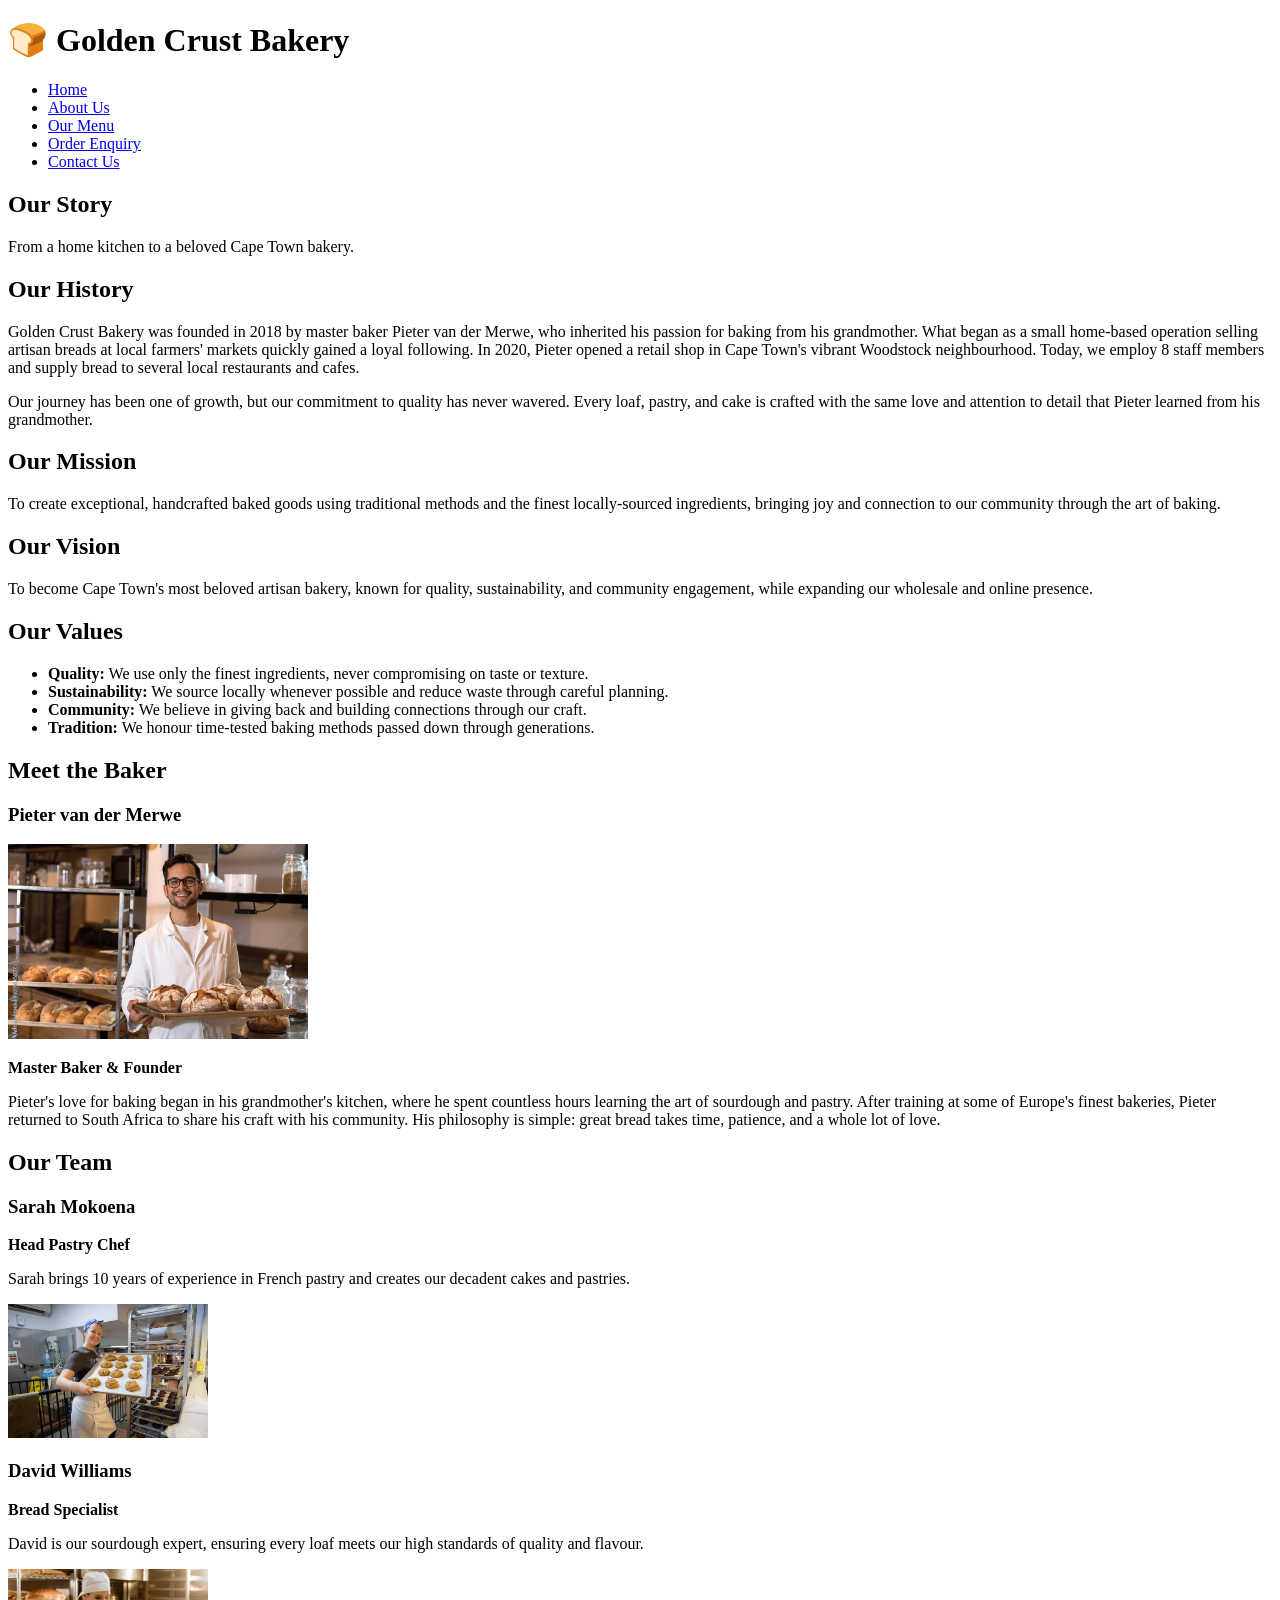
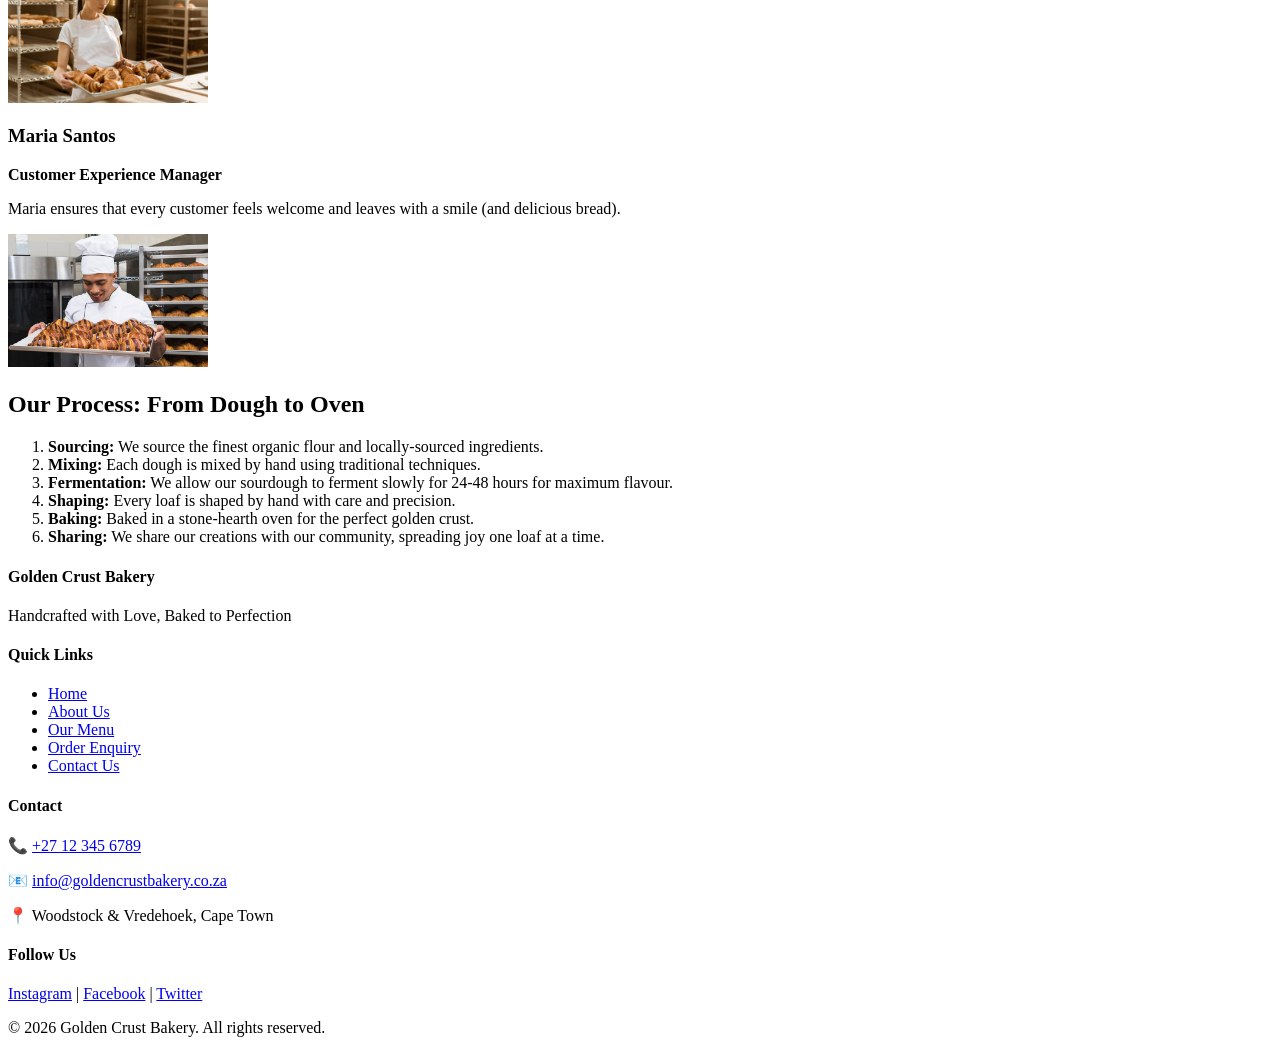
==== about.html @ 2349ea5e "Initial commit - completed all HTML pages" ====
<!DOCTYPE html>
<html lang="en">
<head>
    <meta charset="UTF-8">
    <meta name="viewport" content="width=device-width, initial-scale=1.0">
    <title>About Us - Golden Crust Bakery</title>
    <meta name="description" content="Learn about the story behind Golden Crust Bakery, our master baker Pieter van der Merwe, and our commitment to quality artisan baking.">
</head>
<body>
    <!-- ======================================== -->
    <!-- HEADER & NAVIGATION                      -->
    <!-- ======================================== -->
    <header>
        <div>
            <h1>🍞 Golden Crust Bakery</h1>
        </div>
        <nav>
            <ul>
                <li><a href="index.html">Home</a></li>
                <li><a href="about.html">About Us</a></li>
                <li><a href="products.html">Our Menu</a></li>
                <li><a href="enquiry.html">Order Enquiry</a></li>
                <li><a href="contact.html">Contact Us</a></li>
            </ul>
        </nav>
    </header>

    <!-- ======================================== -->
    <!-- MAIN CONTENT - ABOUT PAGE               -->
    <!-- ======================================== -->
    <main>
        <!-- Page Hero -->
        <section>
            <h2>Our Story</h2>
            <p>From a home kitchen to a beloved Cape Town bakery.</p>
        </section>

        <!-- Our History -->
        <section>
            <h2>Our History</h2>
            <p>Golden Crust Bakery was founded in 2018 by master baker Pieter van der Merwe, who inherited his passion for baking from his grandmother. What began as a small home-based operation selling artisan breads at local farmers' markets quickly gained a loyal following. In 2020, Pieter opened a retail shop in Cape Town's vibrant Woodstock neighbourhood. Today, we employ 8 staff members and supply bread to several local restaurants and cafes.</p>
            <p>Our journey has been one of growth, but our commitment to quality has never wavered. Every loaf, pastry, and cake is crafted with the same love and attention to detail that Pieter learned from his grandmother.</p>
        </section>

        <!-- Mission and Vision -->
        <section>
            <div>
                <h2>Our Mission</h2>
                <p>To create exceptional, handcrafted baked goods using traditional methods and the finest locally-sourced ingredients, bringing joy and connection to our community through the art of baking.</p>
            </div>
            <div>
                <h2>Our Vision</h2>
                <p>To become Cape Town's most beloved artisan bakery, known for quality, sustainability, and community engagement, while expanding our wholesale and online presence.</p>
            </div>
        </section>

        <!-- Our Values -->
        <section>
            <h2>Our Values</h2>
            <ul>
                <li><strong>Quality:</strong> We use only the finest ingredients, never compromising on taste or texture.</li>
                <li><strong>Sustainability:</strong> We source locally whenever possible and reduce waste through careful planning.</li>
                <li><strong>Community:</strong> We believe in giving back and building connections through our craft.</li>
                <li><strong>Tradition:</strong> We honour time-tested baking methods passed down through generations.</li>
            </ul>
        </section>

        <!-- Meet the Baker -->
        <section>
            <h2>Meet the Baker</h2>
            <h3>Pieter van der Merwe</h3>
            <img src="images/baker-pieter.jpg" alt="Pieter van der Merwe, master baker and founder of Golden Crust Bakery" width="300">
            
            <p><strong>Master Baker &amp; Founder</strong></p>
            <p>Pieter's love for baking began in his grandmother's kitchen, where he spent countless hours learning the art of sourdough and pastry. After training at some of Europe's finest bakeries, Pieter returned to South Africa to share his craft with his community. His philosophy is simple: great bread takes time, patience, and a whole lot of love.</p>
        </section>

        <!-- Meet the Team -->
        <section>
            <h2>Our Team</h2>
            <div>
                <!-- Team Member 1 -->
                <div>
                    <h3>Sarah Mokoena</h3>
                    <p><strong>Head Pastry Chef</strong></p>
                    <p>Sarah brings 10 years of experience in French pastry and creates our decadent cakes and pastries.</p>
                    <img src="images/team-baker.jpg" alt="Chef Sarah" width="200">
                </div>
                
                <!-- Team Member 2 -->
                <div>
                    
                    <h3>David Williams</h3>
                    <p><strong>Bread Specialist</strong></p>
                  
              <p>David is our sourdough expert, ensuring every loaf meets our high standards of quality and flavour.</p>
               <img src="images/team-baker2jpg.jpg" alt="Chef David" width="200">
                </div>

                
                <!-- Team Member 3 -->
                <div>
                   
                    <h3>Maria Santos</h3>
                    <p><strong>Customer Experience Manager</strong></p>
                    <p>Maria ensures that every customer feels welcome and leaves with a smile (and delicious bread).</p>
                      <img src="images/team-baker3.jpg" alt="Chef Maria" width="200">
                </div>
            </div>
        </section>

        <!-- The Baking Process -->
        <section>
            <h2>Our Process: From Dough to Oven</h2>
            <ol>
                <li><strong>Sourcing:</strong> We source the finest organic flour and locally-sourced ingredients.</li>
                <li><strong>Mixing:</strong> Each dough is mixed by hand using traditional techniques.</li>
                <li><strong>Fermentation:</strong> We allow our sourdough to ferment slowly for 24-48 hours for maximum flavour.</li>
                <li><strong>Shaping:</strong> Every loaf is shaped by hand with care and precision.</li>
                <li><strong>Baking:</strong> Baked in a stone-hearth oven for the perfect golden crust.</li>
                <li><strong>Sharing:</strong> We share our creations with our community, spreading joy one loaf at a time.</li>
            </ol>
        </section>
    </main>

    <!-- ======================================== -->
    <!-- FOOTER                                   -->
    <!-- ======================================== -->
    <footer>
        <div>
            <h4>Golden Crust Bakery</h4>
            <p>Handcrafted with Love, Baked to Perfection</p>
        </div>
        <div>
            <h4>Quick Links</h4>
            <ul>
                <li><a href="index.html">Home</a></li>
                <li><a href="about.html">About Us</a></li>
                <li><a href="products.html">Our Menu</a></li>
                <li><a href="enquiry.html">Order Enquiry</a></li>
                <li><a href="contact.html">Contact Us</a></li>
            </ul>
        </div>
        <div>
            <h4>Contact</h4>
            <p>📞 <a href="tel:+27123456789">+27 12 345 6789</a></p>
            <p>📧 <a href="mailto:info@goldencrustbakery.co.za">info@goldencrustbakery.co.za</a></p>
            <p>📍 Woodstock &amp; Vredehoek, Cape Town</p>
        </div>
        <div>
            <h4>Follow Us</h4>
            <a href="#">Instagram</a> | 
            <a href="#">Facebook</a> | 
            <a href="#">Twitter</a>
        </div>
        <div>
            <p>&copy; 2026 Golden Crust Bakery. All rights reserved.</p>
        </div>
    </footer>
</body>
</html>
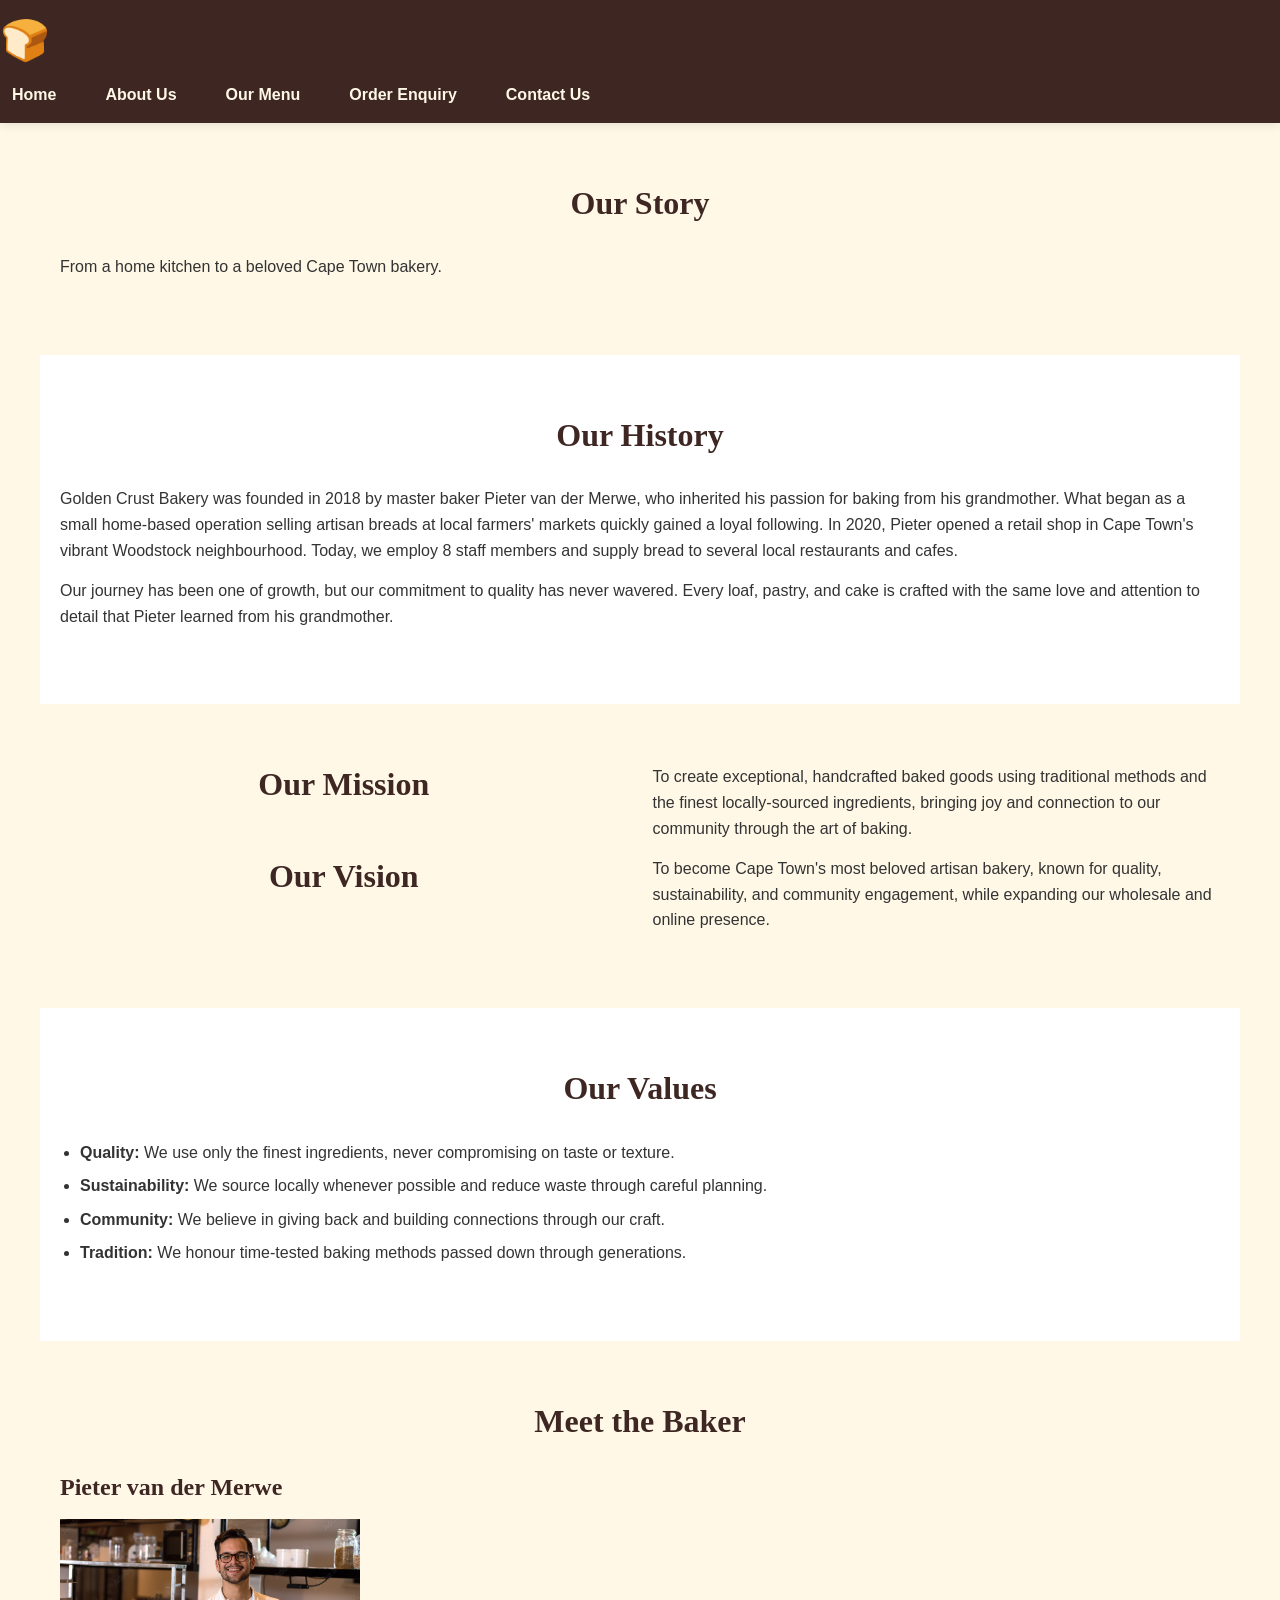
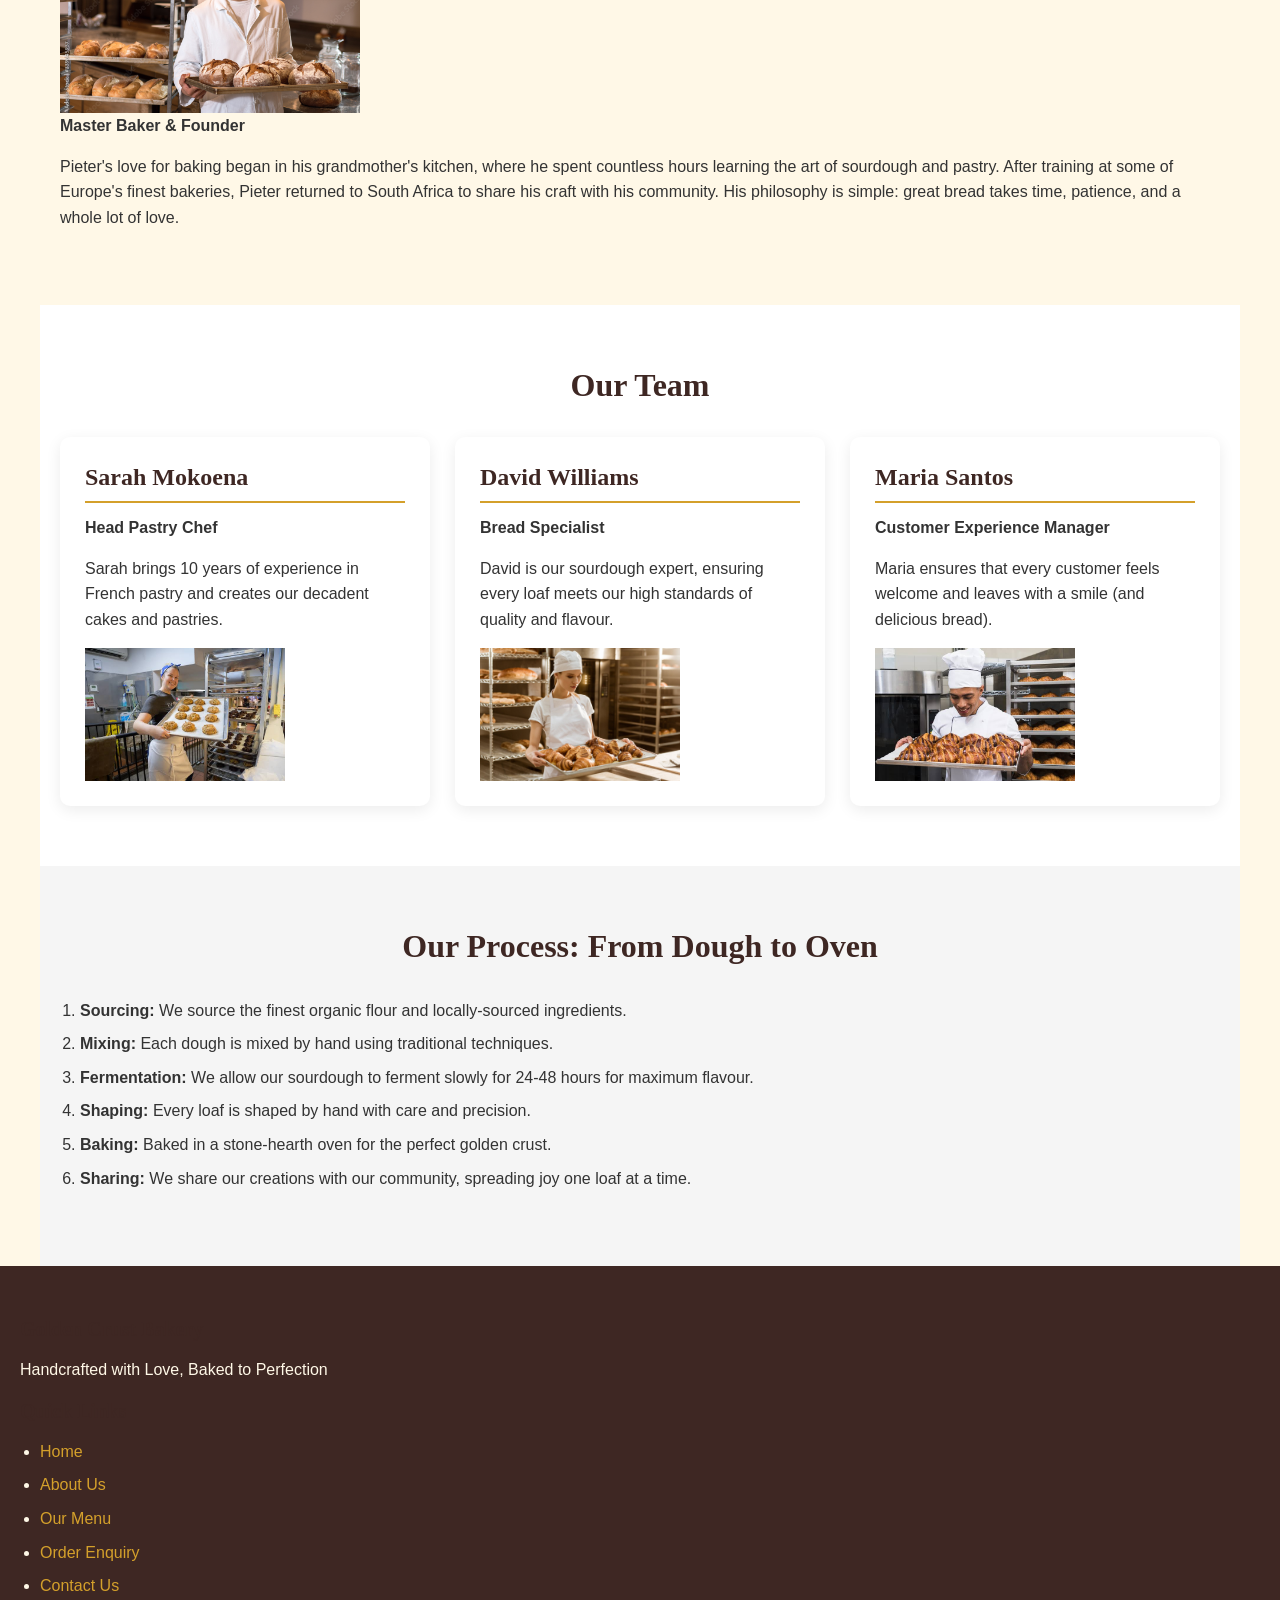
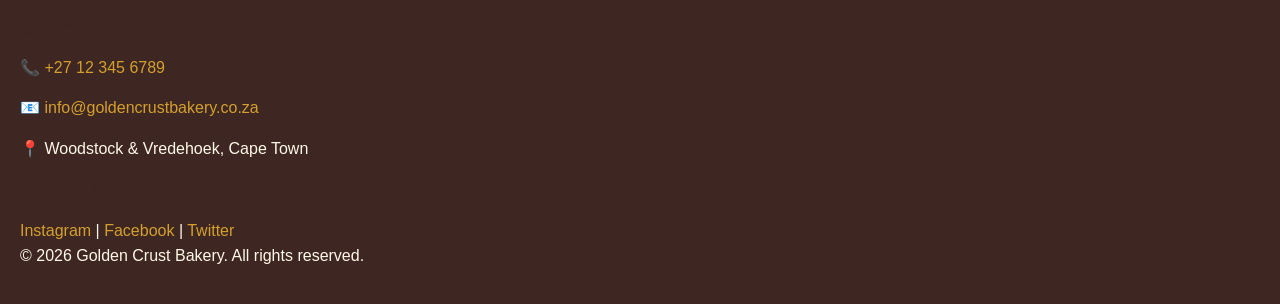
==== commit 83ee5ca8: "Part 2: Added CSS styling to all pages." ====
--- a/about.html
+++ b/about.html
@@ -5,6 +5,8 @@
     <meta name="viewport" content="width=device-width, initial-scale=1.0">
     <title>About Us - Golden Crust Bakery</title>
     <meta name="description" content="Learn about the story behind Golden Crust Bakery, our master baker Pieter van der Merwe, and our commitment to quality artisan baking.">
+    <link rel="stylesheet" href="css/style.css">
+
 </head>
 <body>
     <!-- ======================================== -->
--- a/css/style.css
+++ b/css/style.css
@@ -0,0 +1,1156 @@
+/* ============================================================
+   GOLDEN CRUST BAKERY - MAIN STYLESHEET
+   ============================================================
+   Student Name: Asakhe Tebele
+   Student Number: ST10455918
+   Subject: Web Development
+   Date: 2026
+   ============================================================ */
+
+/* ============================================================
+   SECTION 1: CSS VARIABLES & RESET
+   ============================================================ */
+
+
+:root {
+    --color-gold: #D4A02B;        /* Primary gold - quality & warmth */
+    --color-brown: #3E2723;        /* Deep chocolate brown */
+    --color-cream: #FFF8E7;        /* Warm cream background */
+    --color-terracotta: #C86A4D;   /* Accent for buttons */
+    --color-charcoal: #333333;     /* Text colour */
+    --color-white: #FFFFFF;        /* White */
+    --color-light-grey: #F5F5F5;   /* Light grey for sections */
+    --color-dark-overlay: rgba(0, 0, 0, 0.5); /* For hero overlay */
+    
+    
+    --font-heading: 'Playfair Display', Georgia, serif;
+    --font-body: 'Lato', Arial, sans-serif;
+}
+
+
+* {
+    margin: 0;
+    padding: 0;
+    box-sizing: border-box;
+}
+
+
+
+html {
+    scroll-behavior: smooth;
+}
+
+/* ============================================================
+   SECTION 2: BASE STYLES
+   ============================================================ */
+
+body {
+    font-family: var(--font-body);
+    font-size: 16px;
+    line-height: 1.6;
+    color: var(--color-charcoal);
+    background-color: var(--color-cream);
+}
+
+
+h1, h2, h3, h4, h5, h6 {
+    font-family: var(--font-heading);
+    color: var(--color-brown);
+    margin-bottom: 15px;
+    line-height: 1.3;
+}
+
+h1 { font-size: 2.5rem; }
+h2 { font-size: 2rem; }
+h3 { font-size: 1.5rem; }
+h4 { font-size: 1.25rem; }
+
+
+p {
+    margin-bottom: 15px;
+}
+
+
+a {
+    color: var(--color-gold);
+    text-decoration: none;
+    transition: color 0.3s ease;
+}
+
+a:hover {
+    color: var(--color-terracotta);
+}
+
+
+img {
+    max-width: 100%;
+    height: auto;
+    display: block;
+}
+
+
+ul, ol {
+    margin-left: 20px;
+    margin-bottom: 15px;
+}
+
+li {
+    margin-bottom: 8px;
+}
+
+/* ============================================================
+   SECTION 3: LAYOUT CONTAINERS
+   ============================================================ */
+
+
+.container {
+    max-width: 1200px;
+    margin: 0 auto;
+    padding: 0 20px;
+}
+
+
+section {
+    padding: 60px 20px;
+}
+
+
+section:nth-child(even) {
+    background-color: var(--color-white);
+}
+
+/* ============================================================
+   SECTION 4: HEADER & NAVIGATION
+   ============================================================ */
+
+header {
+    background-color: var(--color-brown);
+    padding: 15px 0;
+    position: sticky;
+    top: 0;
+    z-index: 1000;
+    box-shadow: 0 2px 10px rgba(0, 0, 0, 0.1);
+}
+
+header .container {
+    display: flex;
+    justify-content: space-between;
+    align-items: center;
+    flex-wrap: wrap;
+}
+
+
+.logo h1 {
+    color: var(--color-gold);
+    font-size: 1.8rem;
+    margin: 0;
+    font-family: var(--font-heading);
+}
+
+
+nav ul {
+    display: flex;
+    list-style: none;
+    margin: 0;
+    padding: 0;
+    gap: 25px;
+}
+
+nav ul li {
+    margin: 0;
+}
+
+nav ul li a {
+    color: var(--color-cream);
+    font-weight: 600;
+    font-size: 1rem;
+    padding: 8px 12px;
+    border-radius: 4px;
+    transition: all 0.3s ease;
+}
+
+nav ul li a:hover {
+    color: var(--color-gold);
+    background-color: rgba(212, 160, 43, 0.15);
+}
+
+/* ============================================================
+   SECTION 5: BUTTONS
+   ============================================================ */
+
+.btn {
+    display: inline-block;
+    padding: 12px 28px;
+    border-radius: 6px;
+    font-weight: 700;
+    font-size: 1rem;
+    text-align: center;
+    cursor: pointer;
+    transition: all 0.3s ease;
+    border: 2px solid transparent;
+    text-decoration: none;
+}
+
+
+.btn-primary {
+    background-color: var(--color-gold);
+    color: var(--color-brown);
+    border-color: var(--color-gold);
+}
+
+.btn-primary:hover {
+    background-color: var(--color-terracotta);
+    border-color: var(--color-terracotta);
+    color: var(--color-white);
+    transform: translateY(-2px);
+    box-shadow: 0 4px 12px rgba(200, 106, 77, 0.3);
+}
+
+
+.btn-secondary {
+    background-color: transparent;
+    color: var(--color-white);
+    border-color: var(--color-white);
+}
+
+.btn-secondary:hover {
+    background-color: var(--color-white);
+    color: var(--color-brown);
+    transform: translateY(-2px);
+}
+
+
+.btn-small {
+    padding: 8px 18px;
+    font-size: 0.9rem;
+}
+
+/* ============================================================
+   SECTION 6: HERO SECTION (Homepage)
+   ============================================================ */
+
+#hero {
+    background: linear-gradient(var(--color-dark-overlay), var(--color-dark-overlay)),
+                url('../images/hero-bread.jpg') center/cover no-repeat;
+    min-height: 500px;
+    display: flex;
+    align-items: center;
+    justify-content: center;
+    text-align: center;
+    color: var(--color-white);
+    padding: 80px 20px;
+}
+
+.hero-content {
+    max-width: 800px;
+}
+
+.hero-content h1 {
+    color: var(--color-white);
+    font-size: 3rem;
+    margin-bottom: 20px;
+    text-shadow: 2px 2px 8px rgba(0, 0, 0, 0.5);
+}
+
+.hero-content p {
+    font-size: 1.2rem;
+    margin-bottom: 30px;
+    text-shadow: 1px 1px 4px rgba(0, 0, 0, 0.5);
+}
+
+.cta-buttons {
+    display: flex;
+    gap: 15px;
+    justify-content: center;
+    flex-wrap: wrap;
+}
+
+/* ============================================================
+   SECTION 7: STATS SECTION
+   ============================================================ */
+
+#stats {
+    background-color: var(--color-brown);
+    color: var(--color-cream);
+    display: flex;
+    justify-content: space-around;
+    flex-wrap: wrap;
+    padding: 40px 20px;
+    text-align: center;
+}
+
+.stat-item {
+    padding: 15px 30px;
+}
+
+.stat-number {
+    display: block;
+    font-size: 2rem;
+    font-weight: 700;
+    color: var(--color-gold);
+    font-family: var(--font-heading);
+}
+
+.stat-item p {
+    margin: 5px 0 0;
+    font-size: 0.95rem;
+    text-transform: uppercase;
+    letter-spacing: 1px;
+}
+
+/* ============================================================
+   SECTION 8: PRODUCT GRID (Baker's Picks)
+   ============================================================ */
+
+#bakers-picks {
+    text-align: center;
+}
+
+#bakers-picks h2 {
+    margin-bottom: 10px;
+}
+
+.section-subtitle {
+    color: #777;
+    margin-bottom: 40px;
+    font-style: italic;
+}
+
+.product-grid {
+    display: grid;
+    grid-template-columns: repeat(auto-fit, minmax(280px, 1fr));
+    gap: 30px;
+    max-width: 1200px;
+    margin: 0 auto;
+}
+
+.product-card {
+    background-color: var(--color-white);
+    border-radius: 10px;
+    overflow: hidden;
+    box-shadow: 0 4px 15px rgba(0, 0, 0, 0.08);
+    transition: transform 0.3s ease, box-shadow 0.3s ease;
+    padding-bottom: 20px;
+}
+
+.product-card:hover {
+    transform: translateY(-8px);
+    box-shadow: 0 8px 25px rgba(0, 0, 0, 0.15);
+}
+
+.product-image {
+    width: 100%;
+    height: 220px;
+    object-fit: cover;
+}
+
+.product-card h3 {
+    margin: 15px 20px 10px;
+    color: var(--color-brown);
+}
+
+.product-description {
+    margin: 0 20px 10px;
+    color: #666;
+    font-size: 0.95rem;
+}
+
+.product-price {
+    font-size: 1.2rem;
+    font-weight: 700;
+    color: var(--color-gold);
+    margin: 10px 20px;
+}
+
+.product-card .btn-small {
+    margin: 0 20px;
+}
+
+/* ============================================================
+   SECTION 9: BAKER'S STORY SECTION
+   ============================================================ */
+
+#bakers-story {
+    display: flex;
+    align-items: center;
+    gap: 40px;
+    background-color: var(--color-light-grey);
+    flex-wrap: wrap;
+}
+
+.story-content {
+    flex: 1;
+    min-width: 300px;
+}
+
+.story-content h2 {
+    margin-bottom: 20px;
+}
+
+.story-content p {
+    font-size: 1.05rem;
+    margin-bottom: 20px;
+    font-style: italic;
+}
+
+.story-image {
+    flex: 1;
+    min-width: 300px;
+}
+
+.story-image img {
+    border-radius: 10px;
+    box-shadow: 0 6px 20px rgba(0, 0, 0, 0.15);
+}
+
+/* ============================================================
+   SECTION 10: TESTIMONIALS
+   ============================================================ */
+
+#testimonials {
+    text-align: center;
+    background-color: var(--color-cream);
+}
+
+.testimonial-grid {
+    display: grid;
+    grid-template-columns: repeat(auto-fit, minmax(280px, 1fr));
+    gap: 30px;
+    max-width: 1200px;
+    margin: 40px auto 0;
+}
+
+.testimonial {
+    background-color: var(--color-white);
+    padding: 30px 25px;
+    border-radius: 10px;
+    box-shadow: 0 4px 15px rgba(0, 0, 0, 0.08);
+    border-left: 4px solid var(--color-gold);
+    font-style: italic;
+}
+
+.testimonial p {
+    font-size: 1rem;
+    color: #555;
+    margin-bottom: 15px;
+}
+
+.testimonial cite {
+    font-weight: 700;
+    color: var(--color-brown);
+    font-style: normal;
+    display: block;
+    margin-bottom: 10px;
+}
+
+.stars {
+    color: var(--color-gold);
+    font-size: 1.1rem;
+    letter-spacing: 3px;
+}
+
+/* ============================================================
+   SECTION 11: PAGE HEADERS (Inner Pages)
+   ============================================================ */
+
+#page-header {
+    background-color: var(--color-brown);
+    color: var(--color-cream);
+    text-align: center;
+    padding: 60px 20px;
+}
+
+#page-header h1 {
+    color: var(--color-gold);
+    font-size: 2.5rem;
+    margin-bottom: 10px;
+}
+
+#page-header p {
+    font-size: 1.1rem;
+    color: var(--color-cream);
+    opacity: 0.9;
+}
+
+/* ============================================================
+   SECTION 12: ABOUT PAGE STYLES
+   ============================================================ */
+
+#our-story {
+    display: flex;
+    gap: 40px;
+    align-items: center;
+    flex-wrap: wrap;
+}
+
+.story-text {
+    flex: 2;
+    min-width: 300px;
+}
+
+.story-text p {
+    font-size: 1.05rem;
+    margin-bottom: 15px;
+}
+
+
+#mission-vision {
+    display: grid;
+    grid-template-columns: repeat(auto-fit, minmax(300px, 1fr));
+    gap: 30px;
+    background-color: var(--color-light-grey);
+}
+
+.mission, .vision {
+    background-color: var(--color-white);
+    padding: 30px;
+    border-radius: 10px;
+    box-shadow: 0 4px 15px rgba(0, 0, 0, 0.08);
+    border-top: 4px solid var(--color-gold);
+}
+
+.mission h2, .vision h2 {
+    color: var(--color-brown);
+}
+
+
+#values ul {
+    list-style: none;
+    margin: 0;
+    padding: 0;
+}
+
+#values ul li {
+    background-color: var(--color-white);
+    padding: 15px 20px;
+    margin-bottom: 12px;
+    border-radius: 8px;
+    border-left: 4px solid var(--color-gold);
+    box-shadow: 0 2px 8px rgba(0, 0, 0, 0.05);
+}
+
+
+.team-grid {
+    display: grid;
+    grid-template-columns: repeat(auto-fit, minmax(220px, 1fr));
+    gap: 25px;
+    margin-top: 30px;
+}
+
+.team-card {
+    background-color: var(--color-white);
+    border-radius: 10px;
+    padding: 20px;
+    text-align: center;
+    box-shadow: 0 4px 15px rgba(0, 0, 0, 0.08);
+    transition: transform 0.3s ease;
+}
+
+.team-card:hover {
+    transform: translateY(-5px);
+}
+
+.team-card img {
+    width: 150px;
+    height: 150px;
+    border-radius: 50%;
+    object-fit: cover;
+    margin: 0 auto 15px;
+    border: 4px solid var(--color-gold);
+}
+
+.team-role {
+    color: var(--color-gold);
+    font-weight: 700;
+    font-size: 0.9rem;
+    text-transform: uppercase;
+    letter-spacing: 1px;
+    margin-bottom: 10px;
+}
+
+
+#our-process ol {
+    counter-reset: process-counter;
+    list-style: none;
+    margin: 0;
+    padding: 0;
+}
+
+#our-process ol li {
+    counter-increment: process-counter;
+    background-color: var(--color-white);
+    padding: 20px 20px 20px 70px;
+    margin-bottom: 12px;
+    border-radius: 8px;
+    position: relative;
+    box-shadow: 0 2px 8px rgba(0, 0, 0, 0.05);
+}
+
+#our-process ol li::before {
+    content: counter(process-counter);
+    position: absolute;
+    left: 20px;
+    top: 50%;
+    transform: translateY(-50%);
+    background-color: var(--color-gold);
+    color: var(--color-brown);
+    width: 35px;
+    height: 35px;
+    border-radius: 50%;
+    display: flex;
+    align-items: center;
+    justify-content: center;
+    font-weight: 700;
+    font-size: 1rem;
+}
+
+/* ============================================================
+   SECTION 13: PRODUCTS PAGE STYLES
+   ============================================================ */
+
+.menu-category {
+    margin-bottom: 60px;
+}
+
+.menu-category h2 {
+    text-align: center;
+    margin-bottom: 10px;
+    color: var(--color-brown);
+    position: relative;
+    padding-bottom: 15px;
+}
+
+.menu-category h2::after {
+    content: '';
+    display: block;
+    width: 60px;
+    height: 3px;
+    background-color: var(--color-gold);
+    margin: 10px auto 0;
+}
+
+.category-description {
+    text-align: center;
+    color: #777;
+    margin-bottom: 30px;
+    font-style: italic;
+}
+
+.menu-grid {
+    display: grid;
+    grid-template-columns: repeat(auto-fit, minmax(300px, 1fr));
+    gap: 30px;
+}
+
+.menu-item {
+    background-color: var(--color-white);
+    border-radius: 10px;
+    overflow: hidden;
+    box-shadow: 0 4px 15px rgba(0, 0, 0, 0.08);
+    transition: transform 0.3s ease;
+}
+
+.menu-item:hover {
+    transform: translateY(-5px);
+    box-shadow: 0 8px 25px rgba(0, 0, 0, 0.12);
+}
+
+.menu-item img {
+    width: 100%;
+    height: 200px;
+    object-fit: cover;
+}
+
+.menu-item-info {
+    padding: 20px;
+}
+
+.menu-item-info h3 {
+    color: var(--color-brown);
+    margin-bottom: 10px;
+}
+
+.menu-description {
+    color: #666;
+    font-size: 0.95rem;
+    margin-bottom: 10px;
+}
+
+.menu-price {
+    font-size: 1.2rem;
+    font-weight: 700;
+    color: var(--color-gold);
+}
+
+/* Wholesale Section */
+.wholesale-info {
+    background-color: var(--color-white);
+    padding: 30px;
+    border-radius: 10px;
+    box-shadow: 0 4px 15px rgba(0, 0, 0, 0.08);
+    text-align: center;
+}
+
+.wholesale-info ul {
+    list-style: none;
+    margin: 0 0 20px 0;
+    padding: 0;
+}
+
+.wholesale-info ul li {
+    padding: 10px 0;
+    border-bottom: 1px solid #eee;
+}
+
+.wholesale-info ul li:last-child {
+    border-bottom: none;
+}
+
+/* ============================================================
+   SECTION 14: ENQUIRY PAGE STYLES
+   ============================================================ */
+
+form {
+    max-width: 800px;
+    margin: 0 auto;
+    background-color: var(--color-white);
+    padding: 40px;
+    border-radius: 10px;
+    box-shadow: 0 4px 20px rgba(0, 0, 0, 0.08);
+}
+
+fieldset {
+    border: 2px solid var(--color-light-grey);
+    border-radius: 8px;
+    padding: 20px;
+    margin-bottom: 25px;
+}
+
+legend {
+    font-family: var(--font-heading);
+    font-size: 1.2rem;
+    font-weight: 700;
+    color: var(--color-brown);
+    padding: 0 10px;
+}
+
+form label {
+    display: block;
+    font-weight: 600;
+    color: var(--color-brown);
+    margin-bottom: 6px;
+    font-size: 0.95rem;
+}
+
+form input[type="text"],
+form input[type="email"],
+form input[type="tel"],
+form input[type="date"],
+form input[type="number"],
+form select,
+form textarea {
+    width: 100%;
+    padding: 12px 15px;
+    border: 2px solid #ddd;
+    border-radius: 6px;
+    font-family: var(--font-body);
+    font-size: 1rem;
+    margin-bottom: 15px;
+    transition: border-color 0.3s ease, box-shadow 0.3s ease;
+    background-color: var(--color-cream);
+}
+
+form input:focus,
+form select:focus,
+form textarea:focus {
+    border-color: var(--color-gold);
+    outline: none;
+    box-shadow: 0 0 0 3px rgba(212, 160, 43, 0.15);
+}
+
+form input[type="radio"] {
+    margin-right: 8px;
+    accent-color: var(--color-gold);
+}
+
+form div {
+    margin-bottom: 10px;
+}
+
+form textarea {
+    resize: vertical;
+    min-height: 100px;
+}
+
+form input[type="file"] {
+    padding: 10px;
+    background-color: var(--color-cream);
+    border: 2px dashed #ddd;
+    border-radius: 6px;
+    width: 100%;
+    cursor: pointer;
+}
+
+
+form button {
+    padding: 14px 32px;
+    border: none;
+    border-radius: 6px;
+    font-size: 1rem;
+    font-weight: 700;
+    cursor: pointer;
+    transition: all 0.3s ease;
+    margin-right: 10px;
+}
+
+form button[type="submit"] {
+    background-color: var(--color-gold);
+    color: var(--color-brown);
+}
+
+form button[type="submit"]:hover {
+    background-color: var(--color-terracotta);
+    color: var(--color-white);
+    transform: translateY(-2px);
+    box-shadow: 0 4px 12px rgba(200, 106, 77, 0.3);
+}
+
+form button[type="reset"] {
+    background-color: #ddd;
+    color: var(--color-charcoal);
+}
+
+form button[type="reset"]:hover {
+    background-color: #ccc;
+}
+
+
+main section:last-child {
+    background-color: var(--color-light-grey);
+}
+
+main section:last-child ul {
+    max-width: 800px;
+    margin: 0 auto;
+}
+
+main section:last-child ul li {
+    background-color: var(--color-white);
+    padding: 12px 18px;
+    margin-bottom: 10px;
+    border-radius: 6px;
+    border-left: 4px solid var(--color-gold);
+}
+
+/* ============================================================
+   SECTION 15: CONTACT PAGE STYLES
+   ============================================================ */
+
+
+main section {
+    max-width: 1200px;
+    margin: 0 auto;
+}
+
+main section h2 {
+    text-align: center;
+    margin-bottom: 30px;
+}
+
+main section > div {
+    display: grid;
+    grid-template-columns: repeat(auto-fit, minmax(250px, 1fr));
+    gap: 25px;
+}
+
+main section > div > div {
+    background-color: var(--color-white);
+    padding: 25px;
+    border-radius: 10px;
+    box-shadow: 0 4px 15px rgba(0, 0, 0, 0.08);
+}
+
+main section > div > div h3 {
+    color: var(--color-brown);
+    margin-bottom: 12px;
+    border-bottom: 2px solid var(--color-gold);
+    padding-bottom: 8px;
+}
+
+
+iframe {
+    border-radius: 10px;
+    box-shadow: 0 4px 15px rgba(0, 0, 0, 0.1);
+    margin-top: 10px;
+}
+
+/* ============================================================
+   SECTION 16: FOOTER
+   ============================================================ */
+
+footer {
+    background-color: var(--color-brown);
+    color: var(--color-cream);
+    padding: 50px 20px 20px;
+    margin-top: 0;
+}
+
+.footer-content {
+    display: grid;
+    grid-template-columns: repeat(auto-fit, minmax(220px, 1fr));
+    gap: 30px;
+    max-width: 1200px;
+    margin: 0 auto;
+}
+
+.footer-column h3 {
+    color: var(--color-gold);
+    margin-bottom: 15px;
+    font-size: 1.3rem;
+}
+
+.footer-column h4 {
+    color: var(--color-gold);
+    margin-bottom: 12px;
+    font-size: 1.1rem;
+}
+
+.footer-column p {
+    font-size: 0.95rem;
+    color: var(--color-cream);
+    opacity: 0.9;
+    margin-bottom: 8px;
+}
+
+.footer-column a {
+    color: var(--color-cream);
+    opacity: 0.85;
+    transition: all 0.3s ease;
+}
+
+.footer-column a:hover {
+    color: var(--color-gold);
+    opacity: 1;
+}
+
+.footer-column ul {
+    list-style: none;
+    margin: 0;
+    padding: 0;
+}
+
+.footer-column ul li {
+    margin-bottom: 8px;
+}
+
+
+.social-links {
+    display: flex;
+    gap: 15px;
+    margin-bottom: 20px;
+}
+
+.social-links a {
+    font-size: 1.5rem;
+    transition: transform 0.3s ease;
+}
+
+.social-links a:hover {
+    transform: scale(1.2);
+}
+
+
+footer form {
+    background: transparent;
+    padding: 0;
+    box-shadow: none;
+    display: flex;
+    gap: 8px;
+    max-width: 100%;
+}
+
+footer form input[type="email"] {
+    flex: 1;
+    padding: 10px 12px;
+    border-radius: 6px;
+    border: 2px solid rgba(255, 255, 255, 0.2);
+    background-color: rgba(255, 255, 255, 0.1);
+    color: var(--color-cream);
+    font-size: 0.9rem;
+    margin-bottom: 0;
+}
+
+footer form input[type="email"]::placeholder {
+    color: rgba(255, 255, 255, 0.6);
+}
+
+footer form input[type="email"]:focus {
+    border-color: var(--color-gold);
+    background-color: rgba(255, 255, 255, 0.15);
+}
+
+footer form button {
+    padding: 10px 18px;
+    background-color: var(--color-gold);
+    color: var(--color-brown);
+    border: none;
+    border-radius: 6px;
+    font-weight: 700;
+    cursor: pointer;
+    transition: background-color 0.3s ease;
+    font-size: 0.9rem;
+}
+
+footer form button:hover {
+    background-color: var(--color-terracotta);
+    color: var(--color-white);
+}
+
+
+.footer-bottom {
+    text-align: center;
+    padding-top: 30px;
+    margin-top: 30px;
+    border-top: 1px solid rgba(255, 255, 255, 0.15);
+    font-size: 0.9rem;
+    color: var(--color-cream);
+    opacity: 0.8;
+}
+
+.footer-bottom p {
+    margin-bottom: 5px;
+}
+
+/* ============================================================
+   SECTION 17: RESPONSIVE DESIGN (Media Queries)
+   ============================================================ */
+
+
+@media (max-width: 768px) {
+
+   
+    header .container {
+        flex-direction: column;
+        gap: 15px;
+    }
+
+    nav ul {
+        flex-wrap: wrap;
+        justify-content: center;
+        gap: 10px;
+    }
+
+    nav ul li a {
+        font-size: 0.9rem;
+        padding: 6px 10px;
+    }
+
+    
+    .hero-content h1 {
+        font-size: 2rem;
+    }
+
+    .hero-content p {
+        font-size: 1rem;
+    }
+
+    
+    #stats {
+        flex-direction: column;
+        gap: 20px;
+    }
+
+    
+    #bakers-story {
+        flex-direction: column;
+    }
+
+   
+    .footer-content {
+        grid-template-columns: 1fr;
+        text-align: center;
+    }
+
+    .social-links {
+        justify-content: center;
+    }
+
+    footer form {
+        max-width: 300px;
+        margin: 0 auto;
+    }
+
+    form {
+        padding: 25px 20px;
+    }
+
+    #page-header h1 {
+        font-size: 1.8rem;
+    }
+}
+
+@media (max-width: 480px) {
+
+    body {
+        font-size: 15px;
+    }
+
+    h1 { font-size: 1.8rem; }
+    h2 { font-size: 1.5rem; }
+    h3 { font-size: 1.25rem; }
+
+    .hero-content h1 {
+        font-size: 1.6rem;
+    }
+
+    .cta-buttons {
+        flex-direction: column;
+        align-items: center;
+    }
+
+    .btn {
+        width: 100%;
+        max-width: 280px;
+    }
+
+    section {
+        padding: 40px 15px;
+    }
+
+    .product-grid,
+    .menu-grid,
+    .testimonial-grid,
+    .team-grid {
+        grid-template-columns: 1fr;
+    }
+
+    .stat-number {
+        font-size: 1.5rem;
+    }
+
+    .footer-bottom {
+        font-size: 0.8rem;
+    }
+}
+
+/* ============================================================
+   SECTION 18: PRINT STYLES
+   ============================================================ */
+
+@media print {
+    header, footer, .btn, .cta-buttons {
+        display: none;
+    }
+
+    body {
+        font-size: 12pt;
+        color: #000;
+        background: #fff;
+    }
+
+    a {
+        color: #000;
+        text-decoration: underline;
+    }
+}
+
